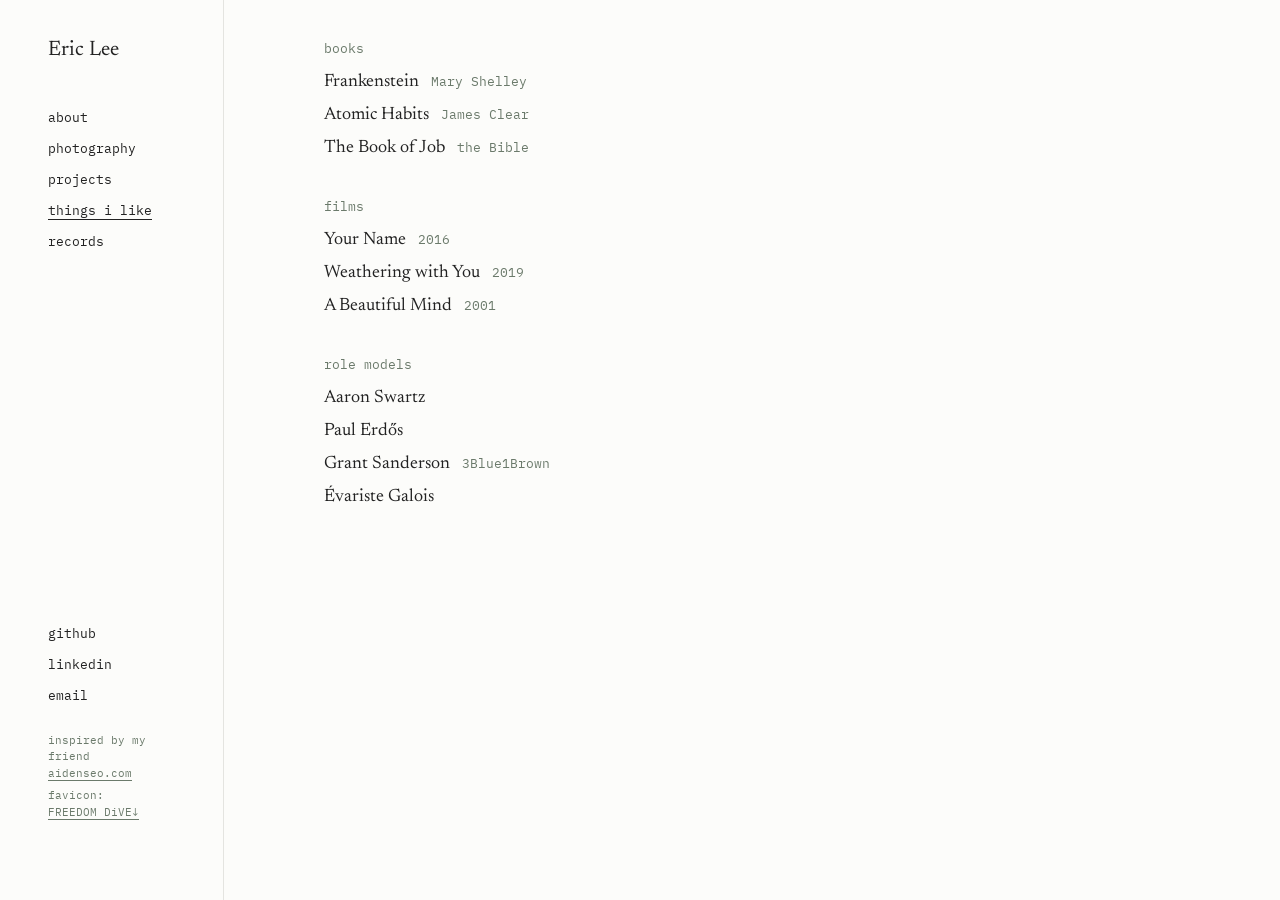
==== likes/index.html @ da242882 "Add photo viewer, MathViz name, and short site description Co-Authored-By: Claude Opus 5.5 <noreply@" ====
<!doctype html>
<html lang="en">
<head>
<meta charset="utf-8">
<base href="/">
<meta name="viewport" content="width=device-width, initial-scale=1">
<title>Eric Lee</title>
<meta name="description" content="ML, math, chess.">
<meta property="og:type" content="website">
<meta property="og:url" content="https://erichl.com/likes/">
<meta property="og:title" content="Eric Lee">
<meta property="og:description" content="ML, math, chess.">
<meta name="twitter:card" content="summary">
<meta name="twitter:title" content="Eric Lee">
<meta name="twitter:description" content="ML, math, chess.">
<link rel="icon" href="favicon.png?v=2" type="image/png">
<link rel="apple-touch-icon" href="apple-touch-icon.png?v=2">
<link rel="preconnect" href="https://fonts.googleapis.com">
<link href="https://fonts.googleapis.com/css2?family=Newsreader:opsz,wght@6..72,400;6..72,500&family=IBM+Plex+Mono:wght@400&display=swap" rel="stylesheet">
<link href="https://fonts.googleapis.com/css2?family=Noto+Serif+KR:wght@400&text=%ED%95%98%EB%9E%91&display=swap" rel="stylesheet">
<style>
  :root {
    --bg: #fcfcfa;
    --ink: #222;
    --muted: #6b7a6b;
    --rule: #e4e4e0;
    --serif: "Newsreader", Georgia, serif;
    --mono: "IBM Plex Mono", ui-monospace, monospace;
    --fd-orange: #f25c00;
    --fd-green: #23a800;
  }
  @media (prefers-color-scheme: dark) {
    :root { --bg: #151515; --ink: #e8e8e4; --muted: #8fa08f; --rule: #2c2c2c; --fd-orange: #ff6a00; --fd-green: #5cf52a; }
  }
  * { box-sizing: border-box; }
  body { margin: 0; background: var(--bg); color: var(--ink); font-family: var(--mono); font-size: 13px; }
  a { color: inherit; text-decoration: none; }

  .layout { display: grid; grid-template-columns: 224px 1fr; min-height: 100vh; }
  aside {
    position: sticky; top: 0; height: 100vh;
    padding: 40px 0 40px 48px; border-right: 1px solid var(--rule);
    display: flex; flex-direction: column;
  }
  .name { font-family: var(--serif); font-size: 21px; margin: 0 0 48px; cursor: pointer; }
  nav a, .links a { display: block; margin: 0 0 14px; }
  nav a.active { text-decoration: underline; text-underline-offset: 4px; }
  .links { margin-top: auto; margin-bottom: 40px; }

  main { padding: 40px 100px; max-width: 1200px; }
  section { display: none; }
  section.active { display: block; }

  /* about */
  .about-wrap { display: flex; flex-direction: column; gap: 40px; }
  .portrait { margin: 0; max-width: 880px; }
  .portrait img { width: 100%; display: block; background: var(--rule); }
  .portrait figcaption { color: var(--muted); margin-top: 10px; }
  .about { max-width: 560px; font-family: var(--serif); font-size: 18px; line-height: 1.6; }
  .about h1 .aka { font-family: "Noto Serif KR", var(--serif); font-size: 23px; font-weight: 400; color: var(--muted); margin-left: 6px; }
  .about h1 { font-weight: 500; font-size: 30px; margin: 0 0 16px; }

  /* FREEDOM DiVER: orange to green, from the song's artwork; solid colour at each end */
  .fd {
    font-size: 15px;
    background-image: linear-gradient(90deg, var(--fd-orange) 0%, var(--fd-orange) 30%, var(--fd-green) 70%, var(--fd-green) 100%);
    background-image: linear-gradient(90deg in oklch, var(--fd-orange) 0%, var(--fd-orange) 35%, var(--fd-green) 65%, var(--fd-green) 100%);
    -webkit-background-clip: text; background-clip: text; color: transparent;
  }

  /* things i like */
  .likes { max-width: 560px; }
  .likes h2 { font-size: 13px; font-weight: 400; color: var(--muted); margin: 0 0 12px; }
  .likes ul { list-style: none; padding: 0; margin: 0 0 36px; font-family: var(--serif); font-size: 18px; line-height: 1.5; }
  .likes li { margin-bottom: 6px; }
  .wip { color: var(--muted); margin: 0; }

  /* projects */
  .projects { max-width: 640px; }
  .project { margin-bottom: 36px; }
  .project .title { font-family: var(--serif); font-size: 20px; }
  .project a.title { text-decoration: underline; text-underline-offset: 3px; text-decoration-color: var(--muted); }
  .project .meta { color: var(--muted); margin-top: 6px; }
  .project .small-note { color: var(--muted); font-size: 13px; white-space: nowrap; }
  .project .meta a { text-decoration: underline; text-underline-offset: 3px; }
  .project p { font-family: var(--serif); font-size: 17px; line-height: 1.6; margin: 8px 0 0; }
  .project code { font-family: var(--mono); font-size: 13px; color: var(--muted); }

  /* records */
  .records { max-width: 560px; font-family: var(--serif); font-size: 18px; line-height: 1.6; }
  .records p { margin: 0 0 20px; }
  .records a { text-decoration: underline; text-underline-offset: 3px; text-decoration-color: var(--muted); }
  .records .small { white-space: nowrap; font-family: var(--mono); font-size: 13px; color: var(--muted); }

  .likes li span { font-family: var(--mono); font-size: 13px; color: var(--muted); margin-left: 8px; }

  /* masonry grid shared by photos + projects */
  .grid { columns: 3 320px; column-gap: 20px; }
  .item { break-inside: avoid; margin: 0 0 36px; }
  .item img { width: 100%; display: block; background: var(--rule); }
  .item .title { display: inline-block; margin-top: 12px; border-bottom: 1px solid var(--muted); }
  .item .meta { color: var(--muted); margin-top: 6px; line-height: 1.6; }
  .item .note { margin-top: 2px; }

  .credit { color: var(--muted); font-size: 11px; margin: 28px 48px 0 0; line-height: 1.5; }
  .credit + .credit { margin-top: 6px; }
  .credit a { white-space: nowrap; }
  .credit a { display: inline; margin: 0; text-decoration: underline; text-underline-offset: 3px; }
  .mobile-links { display: none; }

  /* photo viewer */
  .item img { cursor: zoom-in; }
  .viewer { position: fixed; inset: 0; z-index: 10; background: var(--bg); display: none; flex-direction: column; align-items: center; justify-content: center; padding: 24px 16px; box-sizing: border-box; }
  .viewer.open { display: flex; }
  .viewer img { max-width: 100%; max-height: calc(100vh - 120px); object-fit: contain; display: block; cursor: zoom-out; }
  .viewer .cap { margin-top: 14px; text-align: center; }
  .viewer .cap .meta { color: var(--muted); margin-top: 4px; }
  .viewer button { position: absolute; background: none; border: 0; color: var(--muted); font: inherit; font-size: 13px; cursor: pointer; padding: 12px; }
  .viewer button:hover { color: var(--ink); }
  .viewer .prev { left: 8px; top: 50%; transform: translateY(-50%); }
  .viewer .next { right: 8px; top: 50%; transform: translateY(-50%); }
  .viewer .close { right: 8px; top: 8px; }
  .viewer .count { position: absolute; left: 20px; top: 20px; color: var(--muted); }
  @media (max-width: 760px) { .viewer .prev, .viewer .next { top: auto; bottom: 8px; transform: none; } }
  @media (max-width: 760px) {
    .mobile-links .credit { flex-basis: 100%; margin: 4px 0 0; }
    .mobile-links { display: flex; flex-wrap: wrap; gap: 16px; padding: 24px 16px 32px; border-top: 1px solid var(--rule); }
    .layout { grid-template-columns: 1fr; align-content: start; }
    aside { position: static; height: auto; border-right: 0; border-bottom: 1px solid var(--rule); padding: 24px 16px 8px; }
    .name { margin-bottom: 20px; }
    nav { display: flex; gap: 8px 16px; flex-wrap: wrap; margin-bottom: 14px; }
    nav a { margin: 0; }
    .links { display: none; }
    main { padding: 24px 16px; }
    .about-wrap { gap: 24px; }
  }
</style>
</head>
<body>
<div class="layout">
  <aside>
    <div class="name" data-go="about">Eric Lee</div>
    <nav>
      <a href="/" data-go="about">about</a>
      <a href="/photography/" data-go="photography">photography</a>
      <a href="/projects/" data-go="projects">projects</a>
      <a href="/likes/" data-go="likes">things i like</a>
      <a href="/records/" data-go="records">records</a>
    </nav>
    <div class="links">
      <a href="https://github.com/hynoph">github</a>
      <a href="https://www.linkedin.com/in/ericlee128">linkedin</a>
      <a href="mailto:erhl018@gmail.com">email</a>
      <p class="credit">inspired by my friend <a href="https://aidenseo.com">aidenseo.com</a></p><p class="credit">favicon: <a href="https://www.youtube.com/results?search_query=xi+FREEDOM+DiVE">FREEDOM DiVE↓︎</a></p>
    </div>
  </aside>

  <main>
    <section id="about">
      <div class="about-wrap">
      <figure class="portrait">
        <img src="photos/me.jpg" alt="Eric looking up at a rainbow over the Brooklyn skyline">
        <figcaption>Brooklyn, Nikon D5000, 2026, f/4 1/80s, RAW</figcaption>
      </figure>
      <div class="about">
        <h1>Eric Lee <span class="aka" lang="ko">하랑</span></h1>
        <p>Junior at Fair Lawn High School interested in mathematics and its applications.</p>
        <p>Currently, I enjoy VSRGs, exploring new places, and photography.</p>
        <p><span class="fd">FREEDOM DiVER<span style="font-family: var(--mono)">↓</span></span></p>
      </div>
      </div>
    </section>

    <section id="photography">
      <p class="wip" style="margin-bottom: 24px">wip</p>
      <div class="grid" id="photos"></div>
    </section>

    <section id="projects">
      <p class="wip" style="margin-bottom: 24px">wip</p>
      <div class="projects">
        <div class="project">
          <span class="title">Manigent</span> <span class="small-note">(formerly ManiML / MathViz)</span>
          <div class="meta">ML, Manim · <a href="https://www.congressionalappchallenge.us/25-CA27/">Congressional App Challenge winner (CA-27)</a> · MIT THINK distinction</div>
          <p>Generates Manim math animations from natural language, for math education.</p>
        </div>
        <div class="project">
          <span class="title">AmazEval</span>
          <div class="meta">ML, bioacoustics · presented at MIT URTC 2026 · to appear in IEEE Xplore</div>
          <p>Benchmarks bird-sound AI on Amazon recordings, weighting endangered species more.</p>
        </div>
        <div class="project">
          <span class="title">KAZE</span> <span class="small-note">(Knowledge-Assisted Zephyr Estimation)</span>
          <div class="meta">ML, climate data · poster, AGU Fall Meeting 2026</div>
          <p>Machine learning models that estimate the mineral makeup of Saharan dust from satellite and weather data. Built with collaborators.</p>
        </div>
        <div class="project">
          <span class="title">Premature resignation in online chess</span> <span class="small-note">(in progress)</span>
          <div class="meta">behavioral science, Lichess data, 2026</div>
          <p>Do chess players resign too early? In a 10M-game Lichess pilot, blitz positions with a 5–10% engine win chance were saved half the time when the opponent had under 10 seconds left.</p>
        </div>
        <div class="project">
          <a class="title" href="https://pypi.org/project/pypebbling/">pypebbling</a>
          <div class="meta">Python, 2026 · <a href="https://github.com/hynoph/pebbling">github</a></div>
          <p>Exact solver for graph pebbling. Every answer comes with a move-by-move certificate anyone can replay. <code>pip install pypebbling</code></p>
        </div>
        <div class="project">
          <span class="title">A counterexample to a conjecture of Petr, Portier and Stolarczyk</span>
          <div class="meta">optimal pebbling, 2026 · <a href="counterexample.json">certificate</a></div>
          <p>A solvable pebble distribution on a 10×10 grid that disproves Conjecture 4.1 of Petr, Portier and Stolarczyk (<i>Discrete Mathematics</i>, 2023). There are more on larger grids, including ones that break the stronger hemmed version of the conjecture (smallest 18×18).</p>
        </div>
        <div class="project">
          <span class="title">An improved lower bound for optimal pebbling on grids</span> <span class="small-note">(candidate, in preparation)</span>
          <div class="meta">optimal pebbling, 2026</div>
          <p>Improves the constant <i>c</i> in the lower bound <span style="white-space: nowrap">π<sub>opt</sub> ≥ <i>c</i>·nm − O(n+m)</span> for the n×m grid, from <span style="white-space: nowrap">5092/28593 ≈ 0.1781</span> (Petr, Portier and Stolarczyk) to <span style="white-space: nowrap">208/1125 ≈ 0.1849</span>.</p>
        </div>
      </div>
    </section>

    <!-- Edit freely: add or remove categories (h2) and items (li). -->
    <section id="likes">
      <div class="likes">
        <h2>books</h2>
        <ul>
          <li>Frankenstein <span>Mary Shelley</span></li>
          <li>Atomic Habits <span>James Clear</span></li>
          <li>The Book of Job <span>the Bible</span></li>
        </ul>
        <h2>films</h2>
        <ul>
          <li>Your Name <span>2016</span></li>
          <li>Weathering with You <span>2019</span></li>
          <li>A Beautiful Mind <span>2001</span></li>
        </ul>
        <h2>role models</h2>
        <ul>
          <li>Aaron Swartz</li>
          <li>Paul Erdős</li>
          <li>Grant Sanderson <span>3Blue1Brown</span></li>
          <li>Évariste Galois</li>
        </ul>
      </div>
    </section>

    <!-- One record per <li>: what, score, when. -->
    <section id="records">
      <div class="records">
        <p>I like <a href="https://en.wiktionary.org/wiki/ultrabullet">ultrabullet</a> on <a href="https://lichess.org/@/GammaDanClearWhen">Lichess</a>. Current record against titled players: <b style="white-space: nowrap">5–0</b>. <span class="small">2× IM, 3× NM</span></p>
        <p><a href="https://arithmetic.zetamac.com/">Zetamac</a>: 73</p>
        <p><a href="https://donttap.com/">Don't Tap the White Tile</a> (Frenzy, mouse): 714</p>
        <p>Peak <a href="https://osu.ppy.sh/users/20084059">osu!mania</a> rank: #732 global <span class="small">Oct 2022</span></p>
        <p>Krillion (daily): 595/700</p>
      </div>
    </section>
  </main>

  <footer class="mobile-links">
    <a href="https://github.com/hynoph">github</a>
    <a href="https://www.linkedin.com/in/ericlee128">linkedin</a>
    <a href="mailto:erhl018@gmail.com">email</a>
    <p class="credit">inspired by my friend <a href="https://aidenseo.com">aidenseo.com</a></p><p class="credit">favicon: <a href="https://www.youtube.com/results?search_query=xi+FREEDOM+DiVE">FREEDOM DiVE↓︎</a></p>
  </footer>
  <div class="viewer" id="viewer" role="dialog" aria-modal="true" aria-label="photo viewer">
    <span class="count"></span>
    <button class="close" aria-label="close">close</button>
    <button class="prev" aria-label="previous photo">&larr; prev</button>
    <img alt="">
    <div class="cap"><div class="title"></div><div class="meta"></div></div>
    <button class="next" aria-label="next photo">next &rarr;</button>
  </div>
</div>

<script>
  // Edit these lists. For photos, swap `src` for your own files (e.g. "photos/fog.jpg").
  const photos = [
    { src: "photos/lehman.jpg", title: "Lehman Hall, Harvard Yard", meta: "Galaxy S25 Ultra, 2026, f/1.7 1/24s, RAW" },
    { src: "photos/reading.jpg", title: "Reading, Brooklyn", meta: "Nikon D5000, 2026, f/4.5 1/60s, RAW" },
    { src: "photos/steeple.jpg", title: "Steeple at Dusk", meta: "Galaxy S25 Ultra, 2026, f/1.7 1/50s, RAW" },
  ];



  function render(list, el) {
    el.innerHTML = list.map(p => `
      <figure class="item" style="margin:0 0 36px">
        <img src="${p.src}" alt="${p.title}" loading="lazy">
        <div><span class="title">${p.title}</span></div>
        <div class="meta">${p.meta}</div>
        ${p.note ? `<div class="note">${p.note}</div>` : ""}
      </figure>`).join("");
  }
  render(photos, document.getElementById("photos"));

  // Photo viewer: click a photo, then arrows / swipe to move, Esc or click to close.
  const viewer = document.getElementById("viewer");
  const vImg = viewer.querySelector("img");
  let cur = 0;
  function show(i) {
    cur = (i + photos.length) % photos.length;
    const p = photos[cur];
    vImg.src = p.src; vImg.alt = p.title;
    viewer.querySelector(".cap .title").textContent = p.title;
    viewer.querySelector(".cap .meta").textContent = p.meta;
    viewer.querySelector(".count").textContent = `${cur + 1} / ${photos.length}`;
  }
  function openViewer(i) { show(i); viewer.classList.add("open"); document.body.style.overflow = "hidden"; }
  function closeViewer() { viewer.classList.remove("open"); document.body.style.overflow = ""; }
  document.querySelectorAll("#photos img").forEach((img, i) => img.addEventListener("click", () => openViewer(i)));
  viewer.querySelector(".prev").addEventListener("click", () => show(cur - 1));
  viewer.querySelector(".next").addEventListener("click", () => show(cur + 1));
  viewer.querySelector(".close").addEventListener("click", closeViewer);
  vImg.addEventListener("click", closeViewer);
  viewer.addEventListener("click", e => { if (e.target === viewer) closeViewer(); });
  document.addEventListener("keydown", e => {
    if (!viewer.classList.contains("open")) return;
    if (e.key === "Escape") closeViewer();
    else if (e.key === "ArrowLeft") show(cur - 1);
    else if (e.key === "ArrowRight") show(cur + 1);
  });
  let touchX = null;
  viewer.addEventListener("touchstart", e => { touchX = e.touches[0].clientX; }, { passive: true });
  viewer.addEventListener("touchend", e => {
    if (touchX === null) return;
    const dx = e.changedTouches[0].clientX - touchX; touchX = null;
    if (Math.abs(dx) > 40) show(cur + (dx < 0 ? 1 : -1));
  });

  function go(id) {
    document.querySelectorAll("section").forEach(s => s.classList.toggle("active", s.id === id));
    document.querySelectorAll("nav a").forEach(a => a.classList.toggle("active", a.dataset.go === id));
  }
  // Each tab has its own path (erichl.com/records/); build.py writes a copy of this page for each.
  const TABS = ["about", "photography", "projects", "likes", "records"];
  const pathFor = id => id === "about" ? "/" : "/" + id + "/";
  const tabFromPath = () => {
    const id = location.pathname.split("/").filter(Boolean)[0];
    return TABS.includes(id) ? id : "about";
  };
  // Switch tabs in place: no page reload, no jump, stay at the top.
  document.querySelectorAll("[data-go]").forEach(a => a.addEventListener("click", e => {
    e.preventDefault();
    history.pushState(null, "", pathFor(a.dataset.go));
    go(a.dataset.go);
    window.scrollTo(0, 0);
  }));
  window.addEventListener("popstate", () => go(tabFromPath()));
  // Old links like erichl.com/#records still work.
  const legacy = location.hash.slice(1);
  if (TABS.includes(legacy)) history.replaceState(null, "", pathFor(legacy));
  go(tabFromPath());
  window.scrollTo(0, 0);
</script>
</body>
</html>
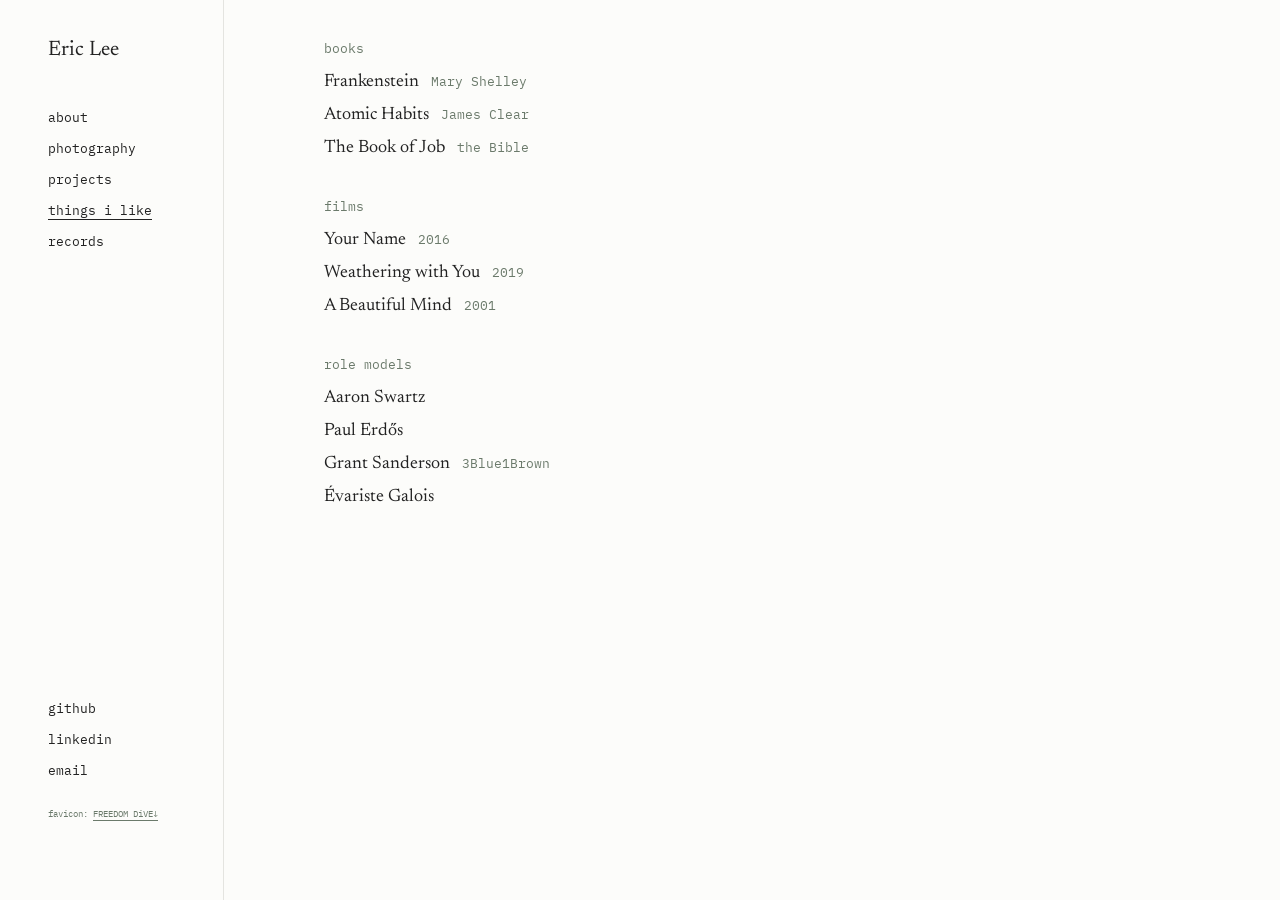
==== commit 11a349d7: "Remove aidenseo credit and shrink favicon credit Co-Authored-By: Claude Opus 5.5 <noreply@anthropic." ====
--- a/likes/index.html
+++ b/likes/index.html
@@ -5,14 +5,14 @@
 <base href="/">
 <meta name="viewport" content="width=device-width, initial-scale=1">
 <title>Eric Lee</title>
-<meta name="description" content="ML, math, chess.">
+<meta name="description" content="Eric Lee">
 <meta property="og:type" content="website">
 <meta property="og:url" content="https://erichl.com/likes/">
 <meta property="og:title" content="Eric Lee">
-<meta property="og:description" content="ML, math, chess.">
+<meta property="og:description" content="Eric Lee">
 <meta name="twitter:card" content="summary">
 <meta name="twitter:title" content="Eric Lee">
-<meta name="twitter:description" content="ML, math, chess.">
+<meta name="twitter:description" content="Eric Lee">
 <link rel="icon" href="favicon.png?v=2" type="image/png">
 <link rel="apple-touch-icon" href="apple-touch-icon.png?v=2">
 <link rel="preconnect" href="https://fonts.googleapis.com">
@@ -102,7 +102,7 @@
   .item .meta { color: var(--muted); margin-top: 6px; line-height: 1.6; }
   .item .note { margin-top: 2px; }
 
-  .credit { color: var(--muted); font-size: 11px; margin: 28px 48px 0 0; line-height: 1.5; }
+  .credit { color: var(--muted); font-size: 9px; margin: 28px 48px 0 0; line-height: 1.5; }
   .credit + .credit { margin-top: 6px; }
   .credit a { white-space: nowrap; }
   .credit a { display: inline; margin: 0; text-decoration: underline; text-underline-offset: 3px; }
@@ -151,7 +151,7 @@
       <a href="https://github.com/hynoph">github</a>
       <a href="https://www.linkedin.com/in/ericlee128">linkedin</a>
       <a href="mailto:erhl018@gmail.com">email</a>
-      <p class="credit">inspired by my friend <a href="https://aidenseo.com">aidenseo.com</a></p><p class="credit">favicon: <a href="https://www.youtube.com/results?search_query=xi+FREEDOM+DiVE">FREEDOM DiVE↓︎</a></p>
+      <p class="credit">favicon: <a href="https://www.youtube.com/results?search_query=xi+FREEDOM+DiVE">FREEDOM DiVE↓︎</a></p>
     </div>
   </aside>
 
@@ -258,7 +258,7 @@
     <a href="https://github.com/hynoph">github</a>
     <a href="https://www.linkedin.com/in/ericlee128">linkedin</a>
     <a href="mailto:erhl018@gmail.com">email</a>
-    <p class="credit">inspired by my friend <a href="https://aidenseo.com">aidenseo.com</a></p><p class="credit">favicon: <a href="https://www.youtube.com/results?search_query=xi+FREEDOM+DiVE">FREEDOM DiVE↓︎</a></p>
+    <p class="credit">favicon: <a href="https://www.youtube.com/results?search_query=xi+FREEDOM+DiVE">FREEDOM DiVE↓︎</a></p>
   </footer>
   <div class="viewer" id="viewer" role="dialog" aria-modal="true" aria-label="photo viewer">
     <span class="count"></span>
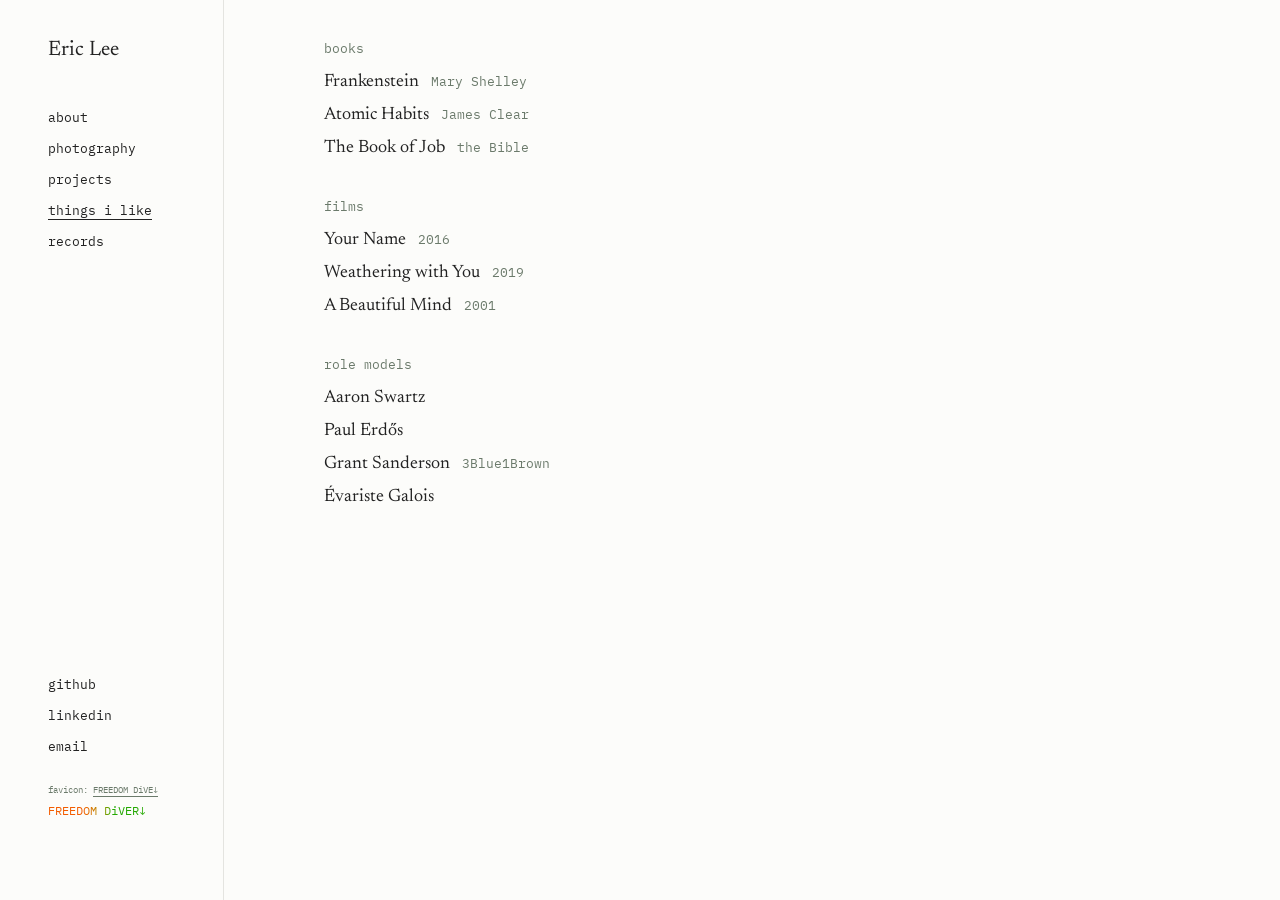
==== commit ab943a53: "Move FREEDOM DiVER under the favicon credit Co-Authored-By: Claude Opus 5.5 <noreply@anthropic.com> " ====
--- a/likes/index.html
+++ b/likes/index.html
@@ -62,7 +62,7 @@
 
   /* FREEDOM DiVER: orange to green, from the song's artwork; solid colour at each end */
   .fd {
-    font-size: 15px;
+    font-size: 12px;
     background-image: linear-gradient(90deg, var(--fd-orange) 0%, var(--fd-orange) 30%, var(--fd-green) 70%, var(--fd-green) 100%);
     background-image: linear-gradient(90deg in oklch, var(--fd-orange) 0%, var(--fd-orange) 35%, var(--fd-green) 65%, var(--fd-green) 100%);
     -webkit-background-clip: text; background-clip: text; color: transparent;
@@ -151,7 +151,7 @@
       <a href="https://github.com/hynoph">github</a>
       <a href="https://www.linkedin.com/in/ericlee128">linkedin</a>
       <a href="mailto:erhl018@gmail.com">email</a>
-      <p class="credit">favicon: <a href="https://www.youtube.com/results?search_query=xi+FREEDOM+DiVE">FREEDOM DiVE↓︎</a></p>
+      <p class="credit">favicon: <a href="https://www.youtube.com/results?search_query=xi+FREEDOM+DiVE">FREEDOM DiVE↓︎</a></p><p class="credit"><span class="fd">FREEDOM DiVER<span style="font-family: var(--mono)">↓</span></span></p>
     </div>
   </aside>
 
@@ -166,7 +166,6 @@
         <h1>Eric Lee <span class="aka" lang="ko">하랑</span></h1>
         <p>Junior at Fair Lawn High School interested in mathematics and its applications.</p>
         <p>Currently, I enjoy VSRGs, exploring new places, and photography.</p>
-        <p><span class="fd">FREEDOM DiVER<span style="font-family: var(--mono)">↓</span></span></p>
       </div>
       </div>
     </section>
@@ -258,7 +257,7 @@
     <a href="https://github.com/hynoph">github</a>
     <a href="https://www.linkedin.com/in/ericlee128">linkedin</a>
     <a href="mailto:erhl018@gmail.com">email</a>
-    <p class="credit">favicon: <a href="https://www.youtube.com/results?search_query=xi+FREEDOM+DiVE">FREEDOM DiVE↓︎</a></p>
+    <p class="credit">favicon: <a href="https://www.youtube.com/results?search_query=xi+FREEDOM+DiVE">FREEDOM DiVE↓︎</a></p><p class="credit"><span class="fd">FREEDOM DiVER<span style="font-family: var(--mono)">↓</span></span></p>
   </footer>
   <div class="viewer" id="viewer" role="dialog" aria-modal="true" aria-label="photo viewer">
     <span class="count"></span>
